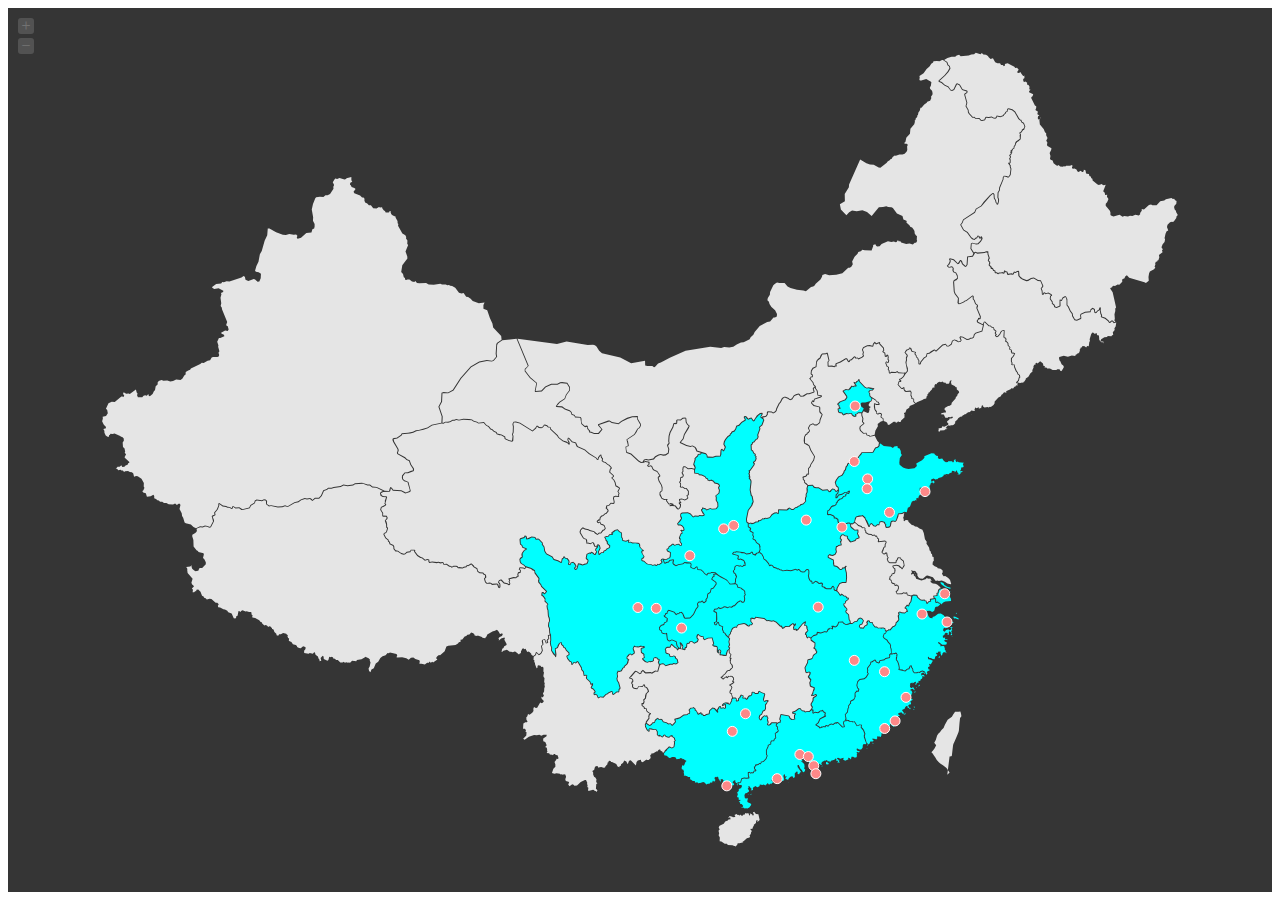
==== map.html @ e8374e76 "init" ====
<!--

link : http://www.wujiayi.vip
name : 吴佳轶 | WuJiaYi
mail : hello@wujiayi.vip
微信公众号： 吴佳轶同学 

-->

<html>

<head>
	<meta charset="UTF-8">

	<!--引入jQuery框架-->
	<script type="text/javascript" src="js/jquery-1.9.1.min.js"></script>
	<!--引入jVectorMap库-->
	<script type="text/javascript" src="js/jquery-jvectormap-1.2.2.min.js"></script>
	<!--引入样式表-->
	<link href="js/jquery-jvectormap-1.2.2.css" rel="stylesheet" media="screen">


	<!--引入中国地图数据库-->
	<script type="text/javascript" src="js/jquery-jvectormap-cn-merc-en.js"></script>

	<!--引入美国地图数据库-->
	<!--script type="text/javascript" src="js/jquery-jvectormap-us-aea.js"></script-->
	<!--引入世界地图数据库-->
	<!--script type="text/javascript" src="js/jquery-jvectormap-world-mill.js"></script-->

</head>

<body>
	<!--background-color: 地图背景颜色-->
	<div id="map" style="background-color:#353535"> </div>
	<script>
		$('#map').vectorMap({

			// 此处更改地图
			map: 'cn_merc_en',   // 中国地图
			//map: 'us_aea',     // 美国地图
			//map: 'world_mill', // 世界地图


			backgroundColor: 'transparent',
			zoomMin: 0.9, // 鼠标缩放时的最小比例
			zoomMax: 2.4, // 鼠标缩放时的最大比例
			focusOn: {
				x: 0.55,
				y: 2,
				scale: 0.9
			},
			regionStyle: {
				initial: {
					fill: '#e5e5e5',   // 地图颜色
					"fill-opacity": 1, // 省份（州）是否隐藏，鼠标滑动时显示; 1：显示，2：隐藏。
					stroke: 'none',
					"stroke-width": 0,
					"stroke-opacity": 1
				},
				hover: {
					fill: '#ccc',  // 鼠标滑动至某省份的高亮颜色。
					"fill-opacity": 0.8
				},
				selected: {
					fill: 'yellow'
				},
				selectedHover: {}
			},
			markerStyle: {
				initial: {
					fill: '#fd8888', // 足迹位置的填充颜色
					stroke: '#fff'   // 足迹位置的描边颜色
				},
				hover: {
					fill: '#fd2020', // 鼠标滑动至足迹位置后的填充颜色
					stroke: '#fff',  // 鼠标滑动至足迹位置后的描边颜色
					"fill-opacity": 0.8
				},
			},
			markers: [ // 足迹位置

				// {latLng: [经度（保留两位小数）, 纬度（保留两位小数）], name: '城市名称'},
				// 推荐查询经纬度网站：http://www.gpsspg.com/maps.htm



				{ latLng: [39.90, 116.41], name: '北京' },
				{ latLng: [31.24, 121.50], name: '上海' },
				{ latLng: [30.53, 105.11], name: '遂宁' },
				{ latLng: [30.57, 104.07], name: '成都' },
				{ latLng: [29.56, 106.55], name: '重庆' },
				{ latLng: [37.44, 116.36], name: '德州' },
				{ latLng: [34.34, 108.94], name: '西安' },
				{ latLng: [33.07, 107.02], name: '汉中' },
				{ latLng: [34.50, 109.51], name: '渭南' },
				{ latLng: [27.38, 118.08], name: '南平' },
				{ latLng: [26.08, 119.30], name: '福州' },
				{ latLng: [22.54, 114.06], name: '深圳' },
				{ latLng: [23.13, 113.27], name: '广州' },
				{ latLng: [23.02, 113.75], name: '东莞' },
				{ latLng: [21.86, 111.98], name: '阳江' },
				{ latLng: [22.12, 114.18], name: '香港' },
				{ latLng: [24.87, 118.68], name: '泉州' },
				{ latLng: [24.48, 118.09], name: '厦门' },
				{ latLng: [27.95, 116.36], name: '抚州' },
				{ latLng: [30.59, 114.31], name: '武汉' },
				{ latLng: [34.75, 113.63], name: '郑州' },
				{ latLng: [30.25, 120.21], name: '杭州' },
				{ latLng: [29.86, 121.63], name: '宁波' },
				{ latLng: [34.42, 115.66], name: '商丘' },
				{ latLng: [36.65, 117.12], name: '济南' },
				{ latLng: [36.07, 120.38], name: '青岛' },
				{ latLng: [35.11, 118.36], name: '临沂' },
				{ latLng: [36.20, 117.09], name: '泰安' },
				{ latLng: [25.24, 110.18], name: '桂林' },
				{ latLng: [24.33, 109.43], name: '柳州' },
				{ latLng: [21.48, 109.12], name: '北海' }


				// {latLng: [46.06, 122.06], name: '内蒙古 - 乌兰浩特'}
			],
			series: {
				// var mapObject = $('#map').vectorMap('get', 'mapObject');
				// mapObject.series.regions[0].setValues(generateColors());
				regions: [{
					scale: {
						red: '#ff0000',
						green: '#00ff00',
						Cyan1:'#00FFFF'
					},
					attribute: 'fill',
					values: {
						"CN-51": 'Cyan1',
						"CN-31": 'Cyan1',
						"CN-33": 'Cyan1',
						"CN-61": 'Cyan1',
						"CN-35": 'Cyan1',
						"CN-44": 'Cyan1',
						"CN-42": 'Cyan1',
						"CN-45": 'Cyan1',
						"CN-37": 'Cyan1',
						"CN-41": 'Cyan1',
						"CN-36": 'Cyan1',
						"CN-11": 'Cyan1',
						"CN-50": 'Cyan1',
						// "US-MO": 'red',
						// "US-IA": 'green',
						// "US-NE": 'green'
					},
					legend: {
						horizontal: true,
						title: 'Color'
					}
				}]
			}
		});

	</script>

</html>
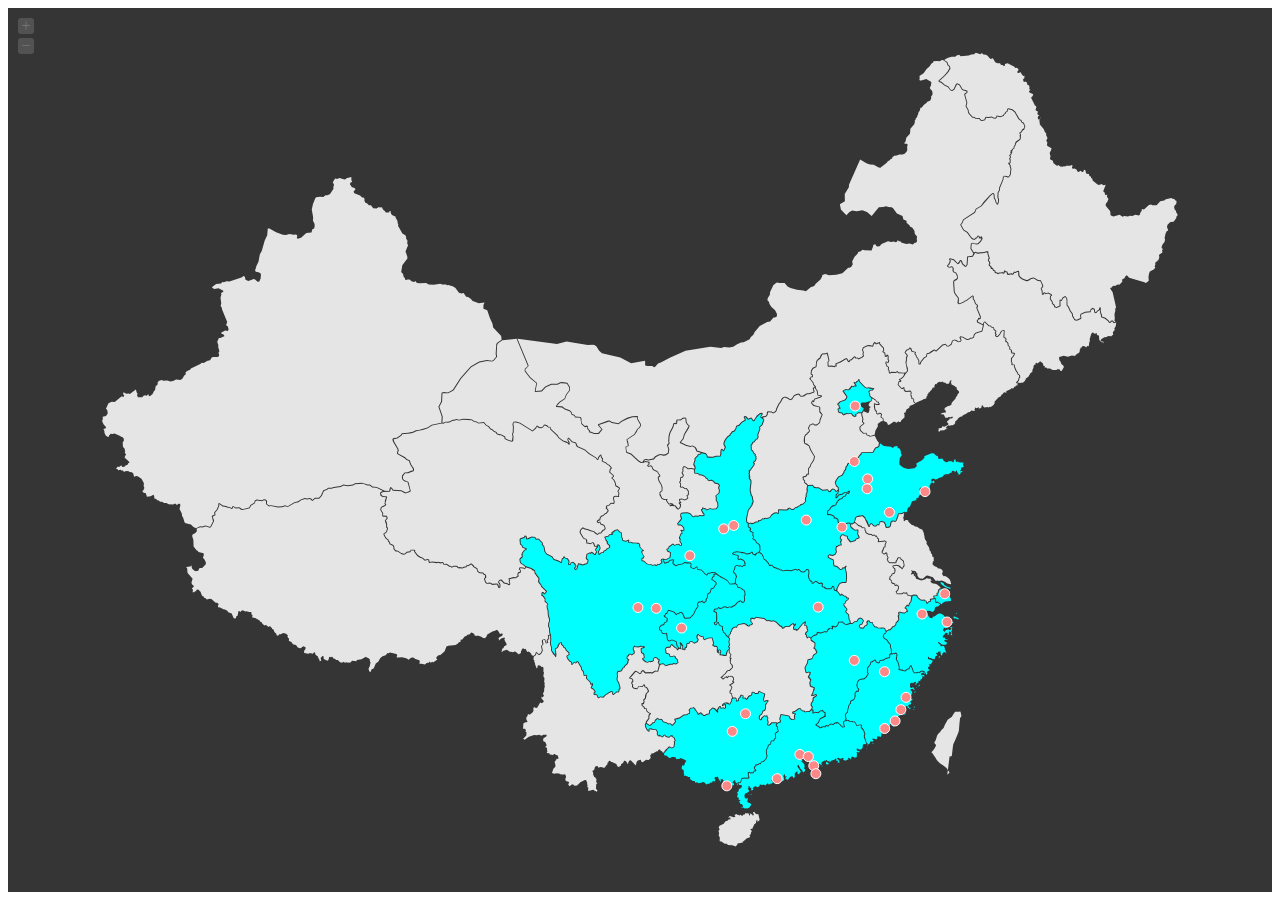
==== commit c9ae0354: "add putian city" ====
--- a/map.html
+++ b/map.html
@@ -115,6 +115,7 @@
 				{ latLng: [36.20, 117.09], name: '泰安' },
 				{ latLng: [25.24, 110.18], name: '桂林' },
 				{ latLng: [24.33, 109.43], name: '柳州' },
+				{ latLng: [25.45, 119.01], name: '莆田' },
 				{ latLng: [21.48, 109.12], name: '北海' }
 
 
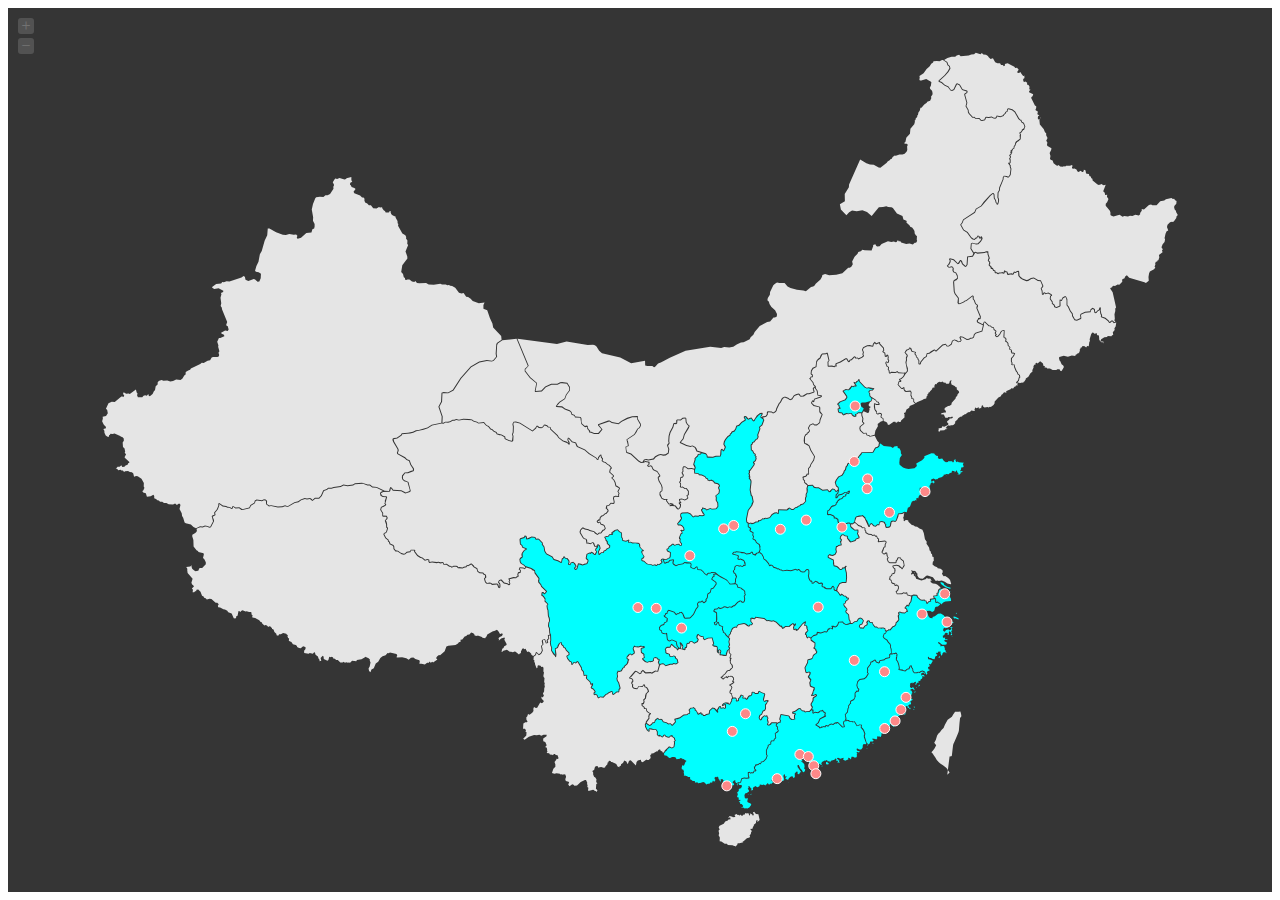
==== commit 8b0ef162: "add luoyang" ====
--- a/map.html
+++ b/map.html
@@ -116,7 +116,9 @@
 				{ latLng: [25.24, 110.18], name: '桂林' },
 				{ latLng: [24.33, 109.43], name: '柳州' },
 				{ latLng: [25.45, 119.01], name: '莆田' },
-				{ latLng: [21.48, 109.12], name: '北海' }
+				{ latLng: [21.48, 109.12], name: '北海' },
+				{ latLng: [34.32, 112.16], name: '洛阳' }
+
 
 
 				// {latLng: [46.06, 122.06], name: '内蒙古 - 乌兰浩特'}
@@ -159,4 +161,4 @@
 
 	</script>
 
-</html>+</html>
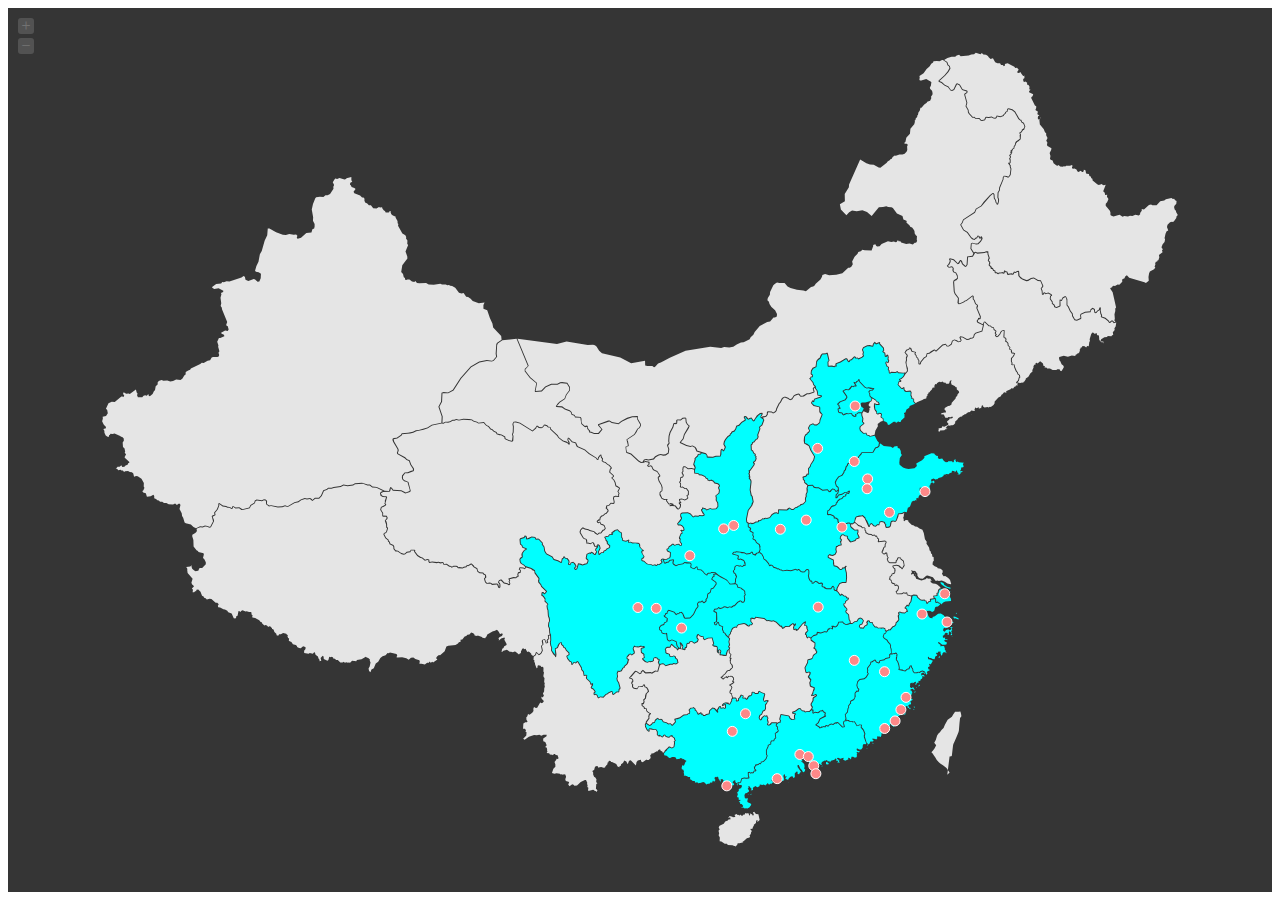
==== commit c2de148c: "Update map.html" ====
--- a/map.html
+++ b/map.html
@@ -117,7 +117,8 @@
 				{ latLng: [24.33, 109.43], name: '柳州' },
 				{ latLng: [25.45, 119.01], name: '莆田' },
 				{ latLng: [21.48, 109.12], name: '北海' },
-				{ latLng: [34.32, 112.16], name: '洛阳' }
+				{ latLng: [34.32, 112.16], name: '洛阳' },
+				{ latLng: [38.03, 114.28], name: '石家庄' }
 
 
 
@@ -134,6 +135,7 @@
 					},
 					attribute: 'fill',
 					values: {
+						"CN-13": 'Cyan1',
 						"CN-51": 'Cyan1',
 						"CN-31": 'Cyan1',
 						"CN-33": 'Cyan1',
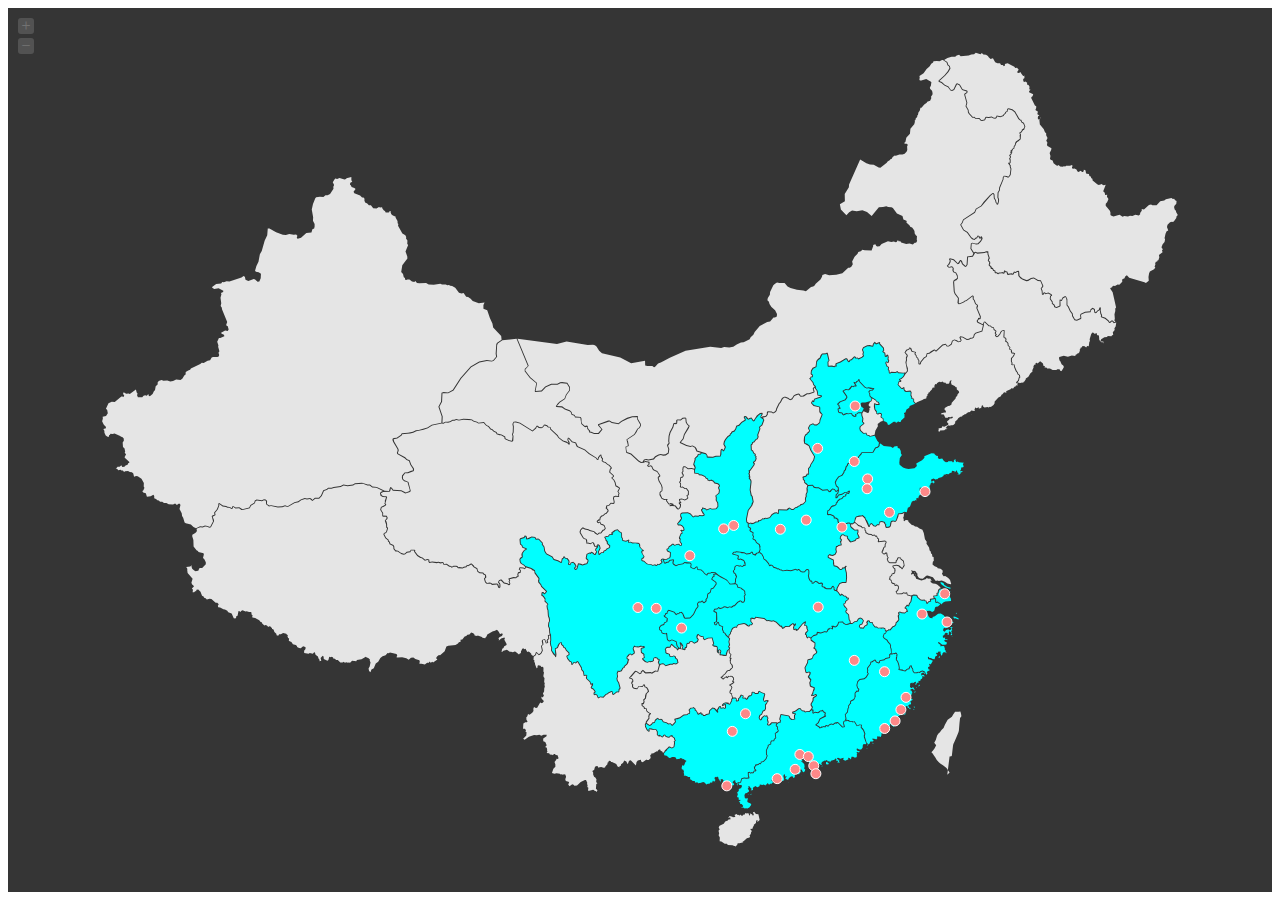
==== commit 6af96f11: "add jiangmen" ====
--- a/map.html
+++ b/map.html
@@ -118,6 +118,7 @@
 				{ latLng: [25.45, 119.01], name: '莆田' },
 				{ latLng: [21.48, 109.12], name: '北海' },
 				{ latLng: [34.32, 112.16], name: '洛阳' },
+				{ latLng: [22.35, 113.00], name: '江门' },
 				{ latLng: [38.03, 114.28], name: '石家庄' }
 
 
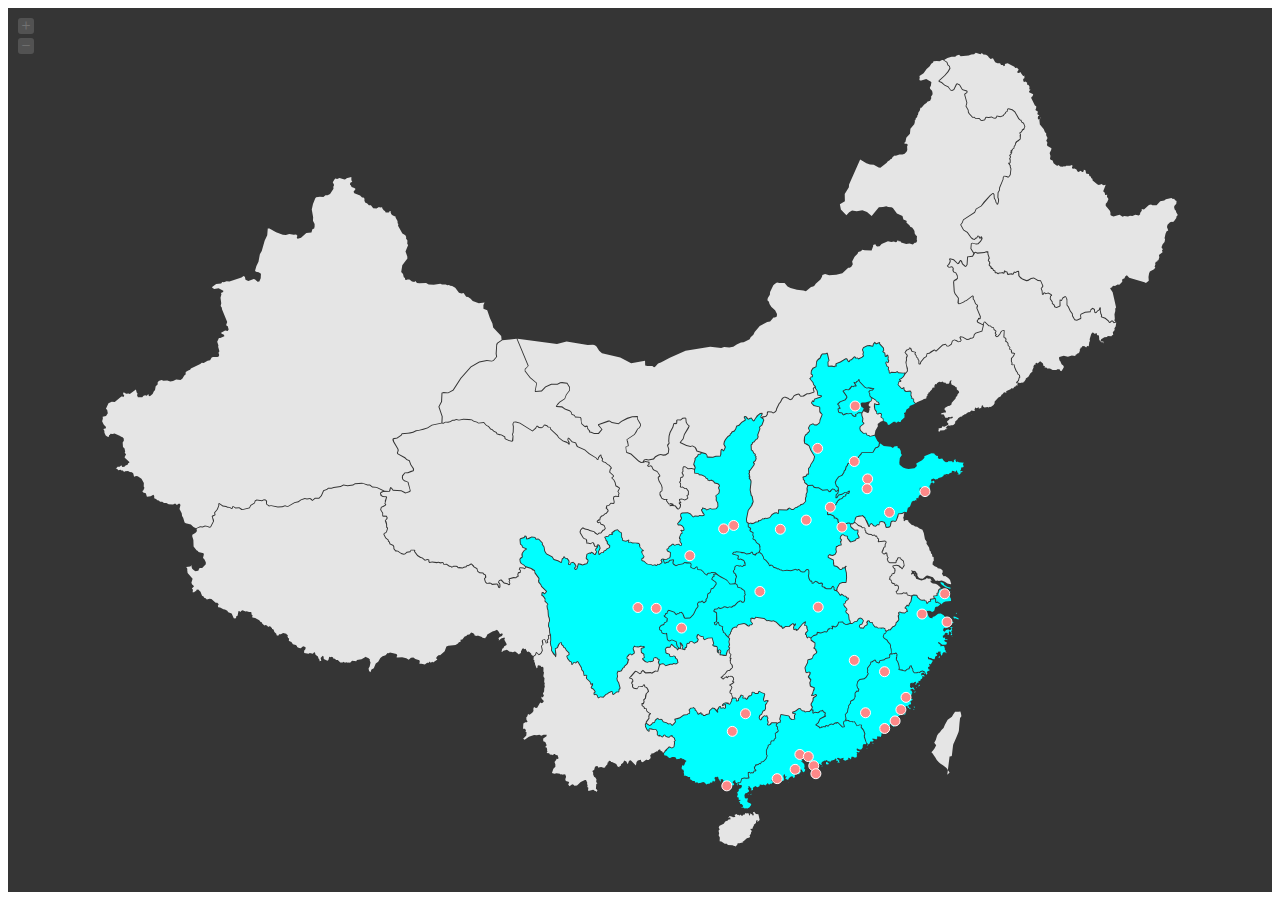
==== commit 1c331057: "Update map.html" ====
--- a/map.html
+++ b/map.html
@@ -119,6 +119,10 @@
 				{ latLng: [21.48, 109.12], name: '北海' },
 				{ latLng: [34.32, 112.16], name: '洛阳' },
 				{ latLng: [22.35, 113.00], name: '江门' },
+				
+				{ latLng: [25.29, 117.00], name: '三明' },
+				{ latLng: [31.35, 111.00], name: '宜昌' },
+				{ latLng: [35.35, 115.00], name: '菏泽' },
 				{ latLng: [38.03, 114.28], name: '石家庄' }
 
 
